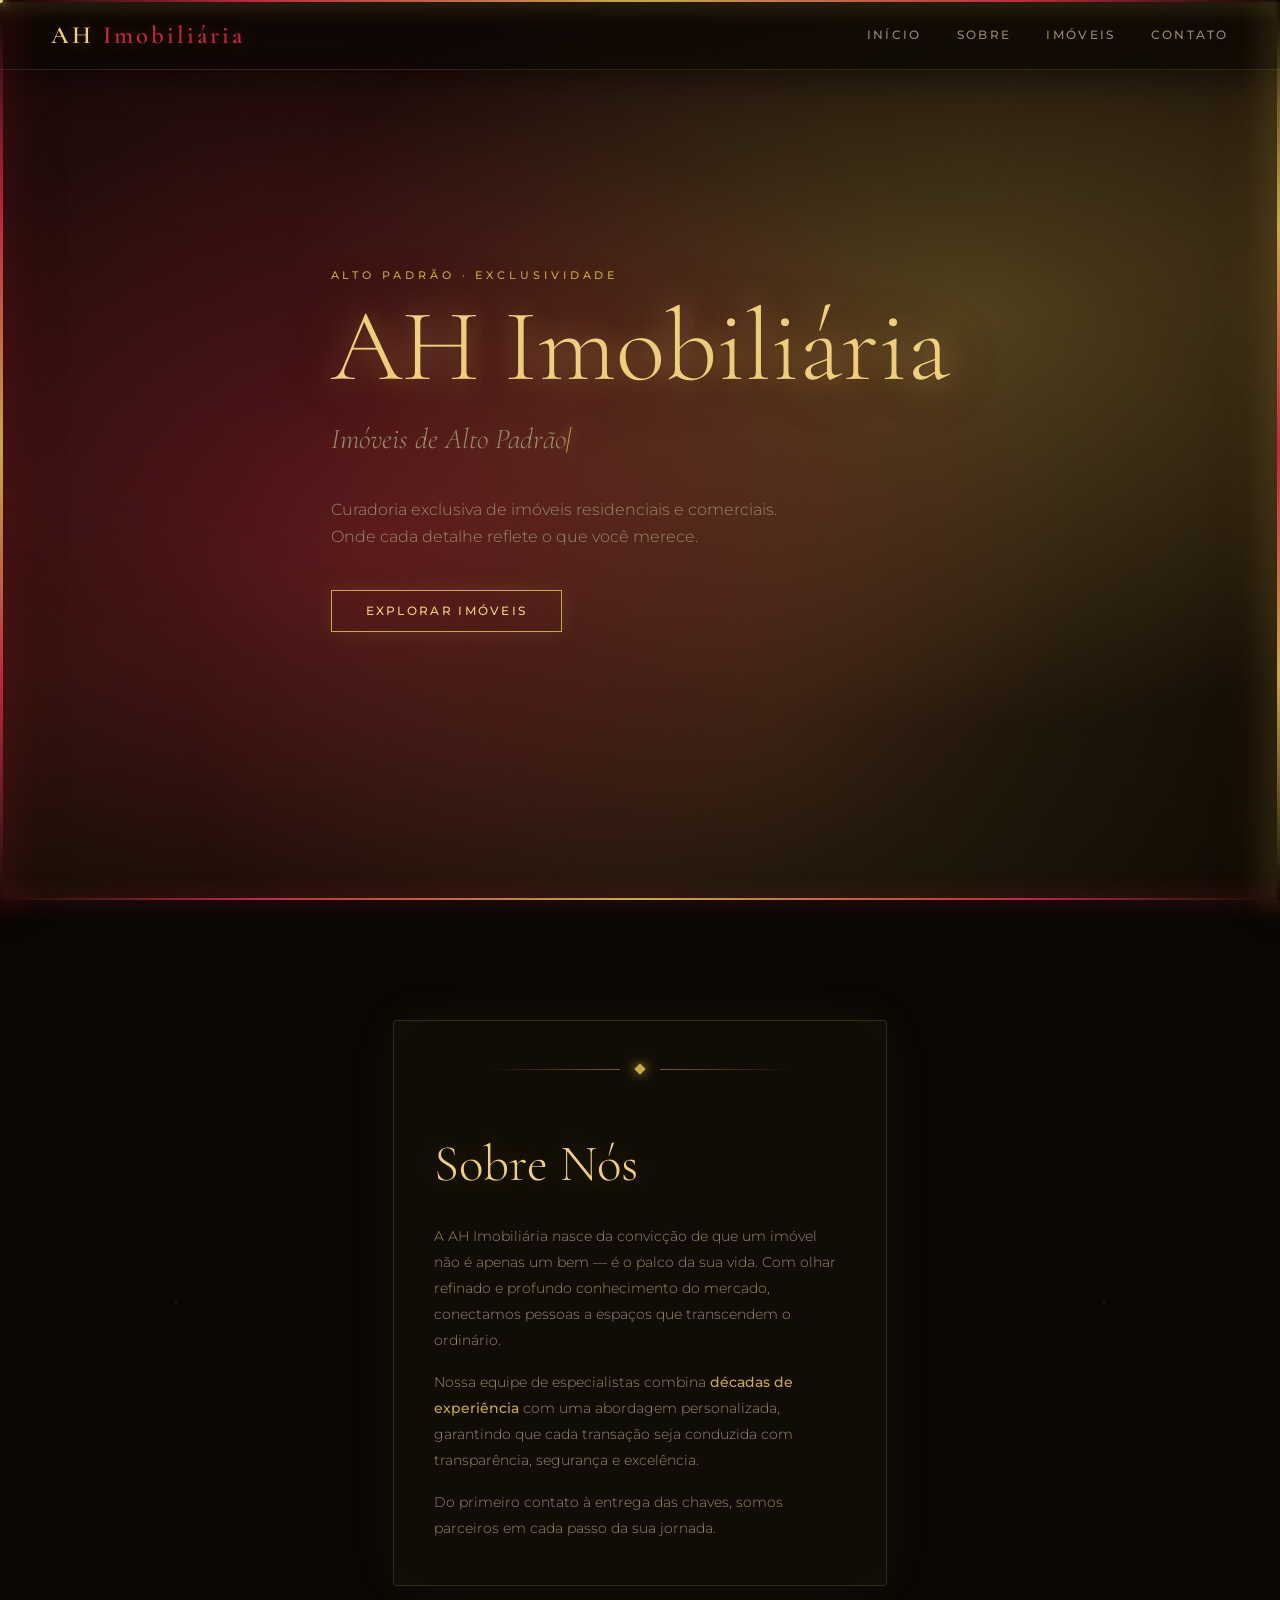
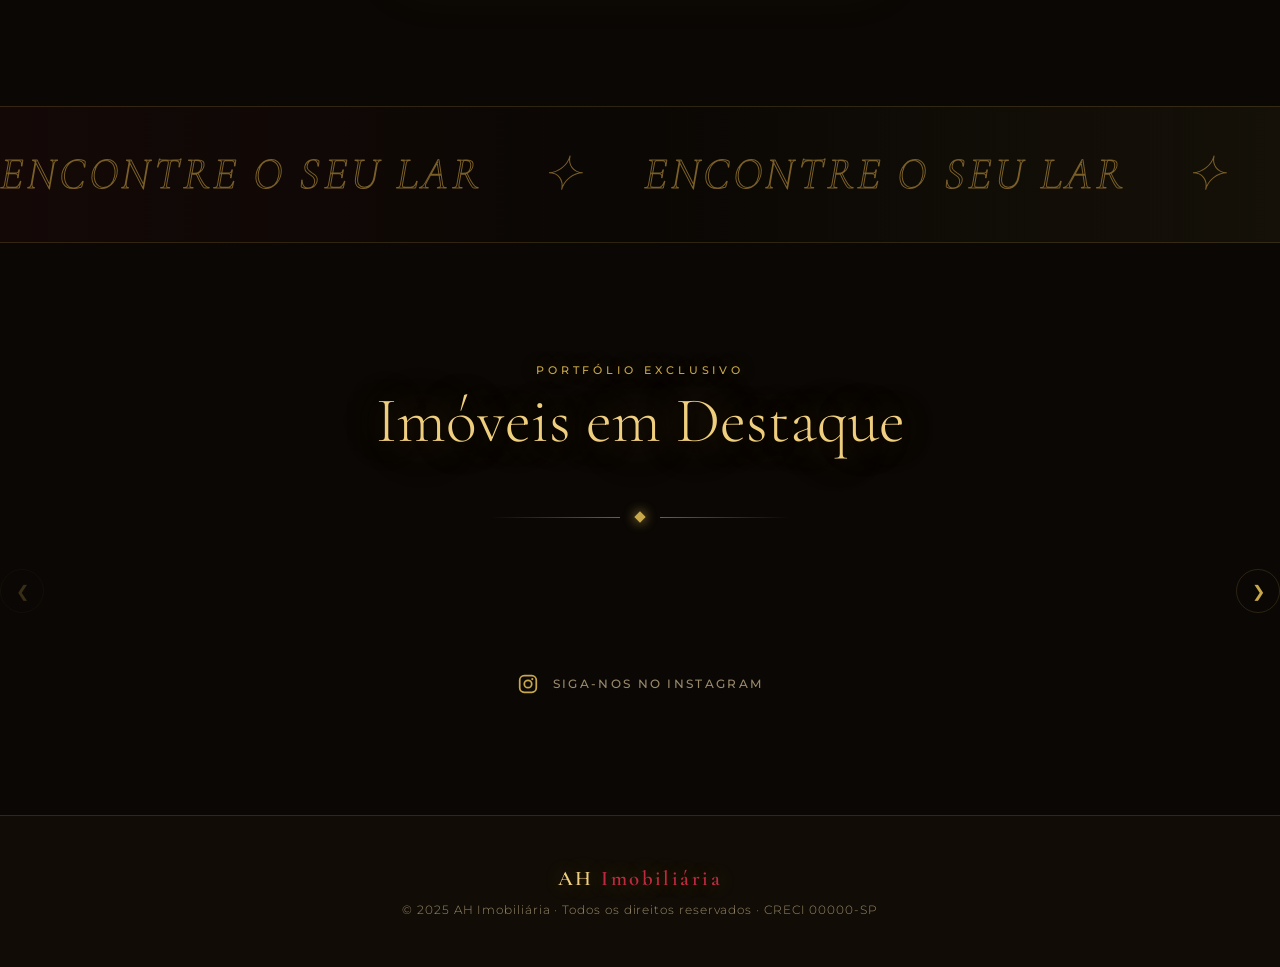
==== index.html @ 56e22060 "Add files via upload" ====
<!DOCTYPE html>
<html lang="pt-BR">
<head>
  <meta charset="UTF-8" />
  <meta name="viewport" content="width=device-width, initial-scale=1.0" />
  <title>AH Imobiliária — Imóveis de Alto Padrão</title>
  <meta name="description" content="AH Imobiliária — Imóveis residenciais e comerciais de alto padrão. Encontre o seu próximo lar com quem entende de luxo." />
  <link rel="preconnect" href="https://fonts.googleapis.com" />
  <link rel="preconnect" href="https://fonts.gstatic.com" crossorigin />
  <link href="https://fonts.googleapis.com/css2?family=Cormorant+Garamond:ital,wght@0,300;0,400;0,600;0,700;1,300;1,400&family=Montserrat:wght@300;400;500;600&display=swap" rel="stylesheet" />
  <link rel="stylesheet" href="style.css" />
</head>
<body>

<!-- GLOW BORDERS -->
<div class="page-border-top"></div>
<div class="page-border-bottom"></div>

<!-- CURSOR -->
<div class="cursor-dot" id="cursorDot"></div>
<div class="cursor-ring" id="cursorRing"></div>

<!-- PRELOADER -->
<div class="preloader" id="preloader" aria-hidden="true">
  <svg class="loader-mark" viewBox="0 0 180 180" role="img" aria-label="AH">
    <defs>
      <linearGradient id="mGradient" x1="0%" y1="0%" x2="100%" y2="100%">
        <stop offset="0%" stop-color="#7a5f28" />
        <stop offset="50%" stop-color="#c9a84c" />
        <stop offset="100%" stop-color="#8b1a2a" />
      </linearGradient>
    </defs>
    <path d="M26 145 V35 h26 l38 59 38-59 h26 v110 h-26V79l-38 56h-1L52 79v66z"
      fill="none" stroke="url(#mGradient)"
      stroke-width="9" stroke-linejoin="round" stroke-linecap="round" pathLength="100" />
  </svg>
</div>

<!-- HEADER -->
<header class="site-header">
  <a href="#inicio" class="logo">AH <span>Imobiliária</span></a>
  <nav class="menu" aria-label="Menu principal">
    <a href="#inicio">Início</a>
    <a href="#sobre">Sobre</a>
    <a href="#imoveis">Imóveis</a>
    <a href="#contato">Contato</a>
  </nav>
</header>

<!-- MODAL PROPERTY -->
<div class="modal-overlay" id="propModal" role="dialog" aria-modal="true" aria-labelledby="modalTitle">
  <div class="modal" id="modalBox">
    <button class="modal-close" id="modalClose" aria-label="Fechar">✕</button>
    <div class="modal-grid">
      <div class="modal-gallery">
        <img id="modalImg" src="" alt="" />
        <div class="modal-gallery-overlay"></div>
      </div>
      <div class="modal-info">
        <div class="modal-badge" id="modalBadge">Destaque</div>
        <h2 class="modal-title" id="modalTitle"></h2>
        <div class="modal-price" id="modalPrice"></div>
        <div class="modal-divider"></div>
        <div class="modal-details" id="modalDetails"></div>
        <div class="modal-features" id="modalFeatures"></div>
        <p class="modal-desc" id="modalDesc"></p>
        <button class="btn-contact" onclick="window.open('https://wa.me/5527999999999','_blank')">
          Solicitar Visita →
        </button>
      </div>
    </div>
  </div>
</div>

<main>

  <!-- HERO -->
  <section id="inicio" class="hero">
    <div class="hero-bg hero-bg-1 parallax" data-speed="0.08"></div>
    <div class="hero-bg hero-bg-2 parallax" data-speed="0.13"></div>
    <div class="hero-noise"></div>

    <div class="hero-content wrapper reveal">
      <p class="kicker">ALTO PADRÃO · EXCLUSIVIDADE</p>
      <h1 class="hero-title split">AH Imobiliária</h1>
      <p class="typed-line">
        <span id="typed-text"></span><span class="caret" aria-hidden="true">|</span>
      </p>
      <p class="hero-sub">
        Curadoria exclusiva de imóveis residenciais e comerciais. Onde cada detalhe reflete o que você merece.
      </p>
      <a href="#imoveis" class="btn-hero">Explorar Imóveis</a>
    </div>

    <div class="hero-photo-wrap reveal" aria-hidden="true">
      <div class="hero-parallax parallax" data-speed="0.05">
        <img src="hero.jpg" alt="Imóvel de luxo" class="hero-photo" onerror="this.style.display='none'" />
      </div>
    </div>
  </section>

  <!-- ABOUT -->
  <section id="sobre" class="about wrapper section-height">
    <div class="about-media left reveal" aria-hidden="true">
      <div class="about-card parallax" data-speed="0.03">
        <img src="sobre1.jpg" alt="" onerror="this.style.display='none'" />
      </div>
    </div>

    <article class="about-copy reveal">
      <div class="ornament">
        <div class="ornament-line"></div>
        <div class="ornament-diamond"></div>
        <div class="ornament-line right"></div>
      </div>
      <h2 class="split">Sobre Nós</h2>
      <p>
        A AH Imobiliária nasce da convicção de que um imóvel não é apenas um bem — é o palco da sua vida.
        Com olhar refinado e profundo conhecimento do mercado, conectamos pessoas a espaços que transcendem o ordinário.
      </p>
      <p>
        Nossa equipe de especialistas combina <strong>décadas de experiência</strong> com uma abordagem personalizada,
        garantindo que cada transação seja conduzida com transparência, segurança e excelência.
      </p>
      <p>
        Do primeiro contato à entrega das chaves, somos parceiros em cada passo da sua jornada.
      </p>
    </article>

    <div class="about-media right reveal" aria-hidden="true">
      <div class="about-card parallax" data-speed="0.07">
        <img src="sobre2.jpg" alt="" onerror="this.style.display='none'" />
      </div>
    </div>
  </section>

  <!-- MARQUEE -->
  <section class="know-me" aria-hidden="true">
    <div class="marquee">
      <div class="marquee-track">
        <span>ENCONTRE O SEU LAR</span>
        <span aria-hidden="true">✦</span>
        <span>ENCONTRE O SEU LAR</span>
        <span aria-hidden="true">✦</span>
        <span>ENCONTRE O SEU LAR</span>
        <span aria-hidden="true">✦</span>
        <span>ENCONTRE O SEU LAR</span>
        <span aria-hidden="true">✦</span>
      </div>
    </div>
  </section>

  <!-- IMÓVEIS -->
  <section id="imoveis" class="portfolio wrapper section-height">
    <div class="section-head reveal">
      <p class="kicker">Portfólio Exclusivo</p>
      <h2 class="split">Imóveis em Destaque</h2>
    </div>

    <div class="ornament reveal" style="margin-bottom:48px;">
      <div class="ornament-line"></div>
      <div class="ornament-diamond"></div>
      <div class="ornament-line right"></div>
    </div>

    <div class="carousel reveal" aria-label="Carrossel de imóveis">
      <button class="nav prev" aria-label="Imóvel anterior">&#10094;</button>
      <div class="track-window">
        <ul class="track" id="project-track">

          <!-- CARD 1 -->
          <li class="project-card" data-prop="0">
            <div class="card-img-wrap">
              <img src="imovel1.jpg" alt="Cobertura Duplex Jardins" onerror="this.src='data:image/svg+xml,%3Csvg xmlns=\'http://www.w3.org/2000/svg\' width=\'400\' height=\'300\'%3E%3Crect fill=\'%231a1208\'/%3E%3Ctext x=\'50%25\' y=\'50%25\' dominant-baseline=\'middle\' text-anchor=\'middle\' fill=\'%237a5f28\' font-size=\'24\'%3E🏛%3C/text%3E%3C/svg%3E'" />
              <span class="card-badge">Destaque</span>
            </div>
            <div class="card-body">
              <h3>Cobertura Duplex Jardins</h3>
              <div class="card-location">
                <svg viewBox="0 0 24 24"><path d="M12 2C8.13 2 5 5.13 5 9c0 5.25 7 13 7 13s7-7.75 7-13c0-3.87-3.13-7-7-7zm0 9.5c-1.38 0-2.5-1.12-2.5-2.5s1.12-2.5 2.5-2.5 2.5 1.12 2.5 2.5-1.12 2.5-2.5 2.5z"/></svg>
                Jardins, São Paulo – SP
              </div>
              <p class="card-desc">Cobertura duplex com terraço privativo, piscina e vista panorâmica. 4 suítes, acabamento em mármore italiano.</p>
              <div class="card-footer">
                <div class="card-price">R$ 4.800.000<span>Venda</span></div>
                <button class="project-go" onclick="openModal(0)" aria-label="Ver detalhes">
                  <span class="icon"></span>
                </button>
              </div>
            </div>
          </li>

          <!-- CARD 2 -->
          <li class="project-card" data-prop="1">
            <div class="card-img-wrap">
              <img src="imovel2.jpg" alt="Mansão Alphaville" onerror="this.src='data:image/svg+xml,%3Csvg xmlns=\'http://www.w3.org/2000/svg\' width=\'400\' height=\'300\'%3E%3Crect fill=\'%231a1208\'/%3E%3Ctext x=\'50%25\' y=\'50%25\' dominant-baseline=\'middle\' text-anchor=\'middle\' fill=\'%237a5f28\' font-size=\'24\'%3E🏡%3C/text%3E%3C/svg%3E'" />
              <span class="card-badge">Novo</span>
            </div>
            <div class="card-body">
              <h3>Mansão Alphaville</h3>
              <div class="card-location">
                <svg viewBox="0 0 24 24"><path d="M12 2C8.13 2 5 5.13 5 9c0 5.25 7 13 7 13s7-7.75 7-13c0-3.87-3.13-7-7-7zm0 9.5c-1.38 0-2.5-1.12-2.5-2.5s1.12-2.5 2.5-2.5 2.5 1.12 2.5 2.5-1.12 2.5-2.5 2.5z"/></svg>
                Alphaville, Barueri – SP
              </div>
              <p class="card-desc">Casa de 800m² com 5 suítes, home theater, adega climatizada e jardim projetado por paisagista renomado.</p>
              <div class="card-footer">
                <div class="card-price">R$ 9.200.000<span>Venda</span></div>
                <button class="project-go" onclick="openModal(1)" aria-label="Ver detalhes">
                  <span class="icon"></span>
                </button>
              </div>
            </div>
          </li>

          <!-- CARD 3 -->
          <li class="project-card" data-prop="2">
            <div class="card-img-wrap">
              <img src="imovel3.jpg" alt="Penthouse Itaim Bibi" onerror="this.src='data:image/svg+xml,%3Csvg xmlns=\'http://www.w3.org/2000/svg\' width=\'400\' height=\'300\'%3E%3Crect fill=\'%231a1208\'/%3E%3Ctext x=\'50%25\' y=\'50%25\' dominant-baseline=\'middle\' text-anchor=\'middle\' fill=\'%237a5f28\' font-size=\'24\'%3E🌆%3C/text%3E%3C/svg%3E'" />
              <span class="card-badge">Alto Padrão</span>
            </div>
            <div class="card-body">
              <h3>Penthouse Itaim Bibi</h3>
              <div class="card-location">
                <svg viewBox="0 0 24 24"><path d="M12 2C8.13 2 5 5.13 5 9c0 5.25 7 13 7 13s7-7.75 7-13c0-3.87-3.13-7-7-7zm0 9.5c-1.38 0-2.5-1.12-2.5-2.5s1.12-2.5 2.5-2.5 2.5 1.12 2.5 2.5-1.12 2.5-2.5 2.5z"/></svg>
                Itaim Bibi, São Paulo – SP
              </div>
              <p class="card-desc">Penthouse com varanda gourmet de 200m², cozinha Bulthaup, automação completa e 4 vagas de garagem.</p>
              <div class="card-footer">
                <div class="card-price">R$ 6.500.000<span>Venda</span></div>
                <button class="project-go" onclick="openModal(2)" aria-label="Ver detalhes">
                  <span class="icon"></span>
                </button>
              </div>
            </div>
          </li>

          <!-- CARD 4 -->
          <li class="project-card" data-prop="3">
            <div class="card-img-wrap">
              <img src="imovel4.jpg" alt="Flat Corporativo Faria Lima" onerror="this.src='data:image/svg+xml,%3Csvg xmlns=\'http://www.w3.org/2000/svg\' width=\'400\' height=\'300\'%3E%3Crect fill=\'%231a1208\'/%3E%3Ctext x=\'50%25\' y=\'50%25\' dominant-baseline=\'middle\' text-anchor=\'middle\' fill=\'%237a5f28\' font-size=\'24\'%3E🏢%3C/text%3E%3C/svg%3E'" />
              <span class="card-badge">Locação</span>
            </div>
            <div class="card-body">
              <h3>Flat Corporativo Faria Lima</h3>
              <div class="card-location">
                <svg viewBox="0 0 24 24"><path d="M12 2C8.13 2 5 5.13 5 9c0 5.25 7 13 7 13s7-7.75 7-13c0-3.87-3.13-7-7-7zm0 9.5c-1.38 0-2.5-1.12-2.5-2.5s1.12-2.5 2.5-2.5 2.5 1.12 2.5 2.5-1.12 2.5-2.5 2.5z"/></svg>
                Faria Lima, São Paulo – SP
              </div>
              <p class="card-desc">Flat mobiliado de alto padrão com serviços hoteleiros, ideal para executivos. 2 suítes e vista para o parque.</p>
              <div class="card-footer">
                <div class="card-price">R$ 18.000<span>Aluguel/mês</span></div>
                <button class="project-go" onclick="openModal(3)" aria-label="Ver detalhes">
                  <span class="icon"></span>
                </button>
              </div>
            </div>
          </li>

          <!-- CARD 5 -->
          <li class="project-card" data-prop="4">
            <div class="card-img-wrap">
              <img src="imovel5.jpg" alt="Villa Beira-Mar" onerror="this.src='data:image/svg+xml,%3Csvg xmlns=\'http://www.w3.org/2000/svg\' width=\'400\' height=\'300\'%3E%3Crect fill=\'%231a1208\'/%3E%3Ctext x=\'50%25\' y=\'50%25\' dominant-baseline=\'middle\' text-anchor=\'middle\' fill=\'%237a5f28\' font-size=\'24\'%3E🌊%3C/text%3E%3C/svg%3E'" />
              <span class="card-badge">Exclusivo</span>
            </div>
            <div class="card-body">
              <h3>Villa Beira-Mar Guarujá</h3>
              <div class="card-location">
                <svg viewBox="0 0 24 24"><path d="M12 2C8.13 2 5 5.13 5 9c0 5.25 7 13 7 13s7-7.75 7-13c0-3.87-3.13-7-7-7zm0 9.5c-1.38 0-2.5-1.12-2.5-2.5s1.12-2.5 2.5-2.5 2.5 1.12 2.5 2.5-1.12 2.5-2.5 2.5z"/></svg>
                Enseada, Guarujá – SP
              </div>
              <p class="card-desc">Villa com acesso direto à praia privativa, 6 suítes, spa completo e sistema de energia solar integrado.</p>
              <div class="card-footer">
                <div class="card-price">R$ 14.000.000<span>Venda</span></div>
                <button class="project-go" onclick="openModal(4)" aria-label="Ver detalhes">
                  <span class="icon"></span>
                </button>
              </div>
            </div>
          </li>

          <!-- CARD 6 -->
          <li class="project-card" data-prop="5">
            <div class="card-img-wrap">
              <img src="imovel6.jpg" alt="Loft Design Vila Madalena" onerror="this.src='data:image/svg+xml,%3Csvg xmlns=\'http://www.w3.org/2000/svg\' width=\'400\' height=\'300\'%3E%3Crect fill=\'%231a1208\'/%3E%3Ctext x=\'50%25\' y=\'50%25\' dominant-baseline=\'middle\' text-anchor=\'middle\' fill=\'%237a5f28\' font-size=\'24\'%3E🎨%3C/text%3E%3C/svg%3E'" />
              <span class="card-badge">Moderno</span>
            </div>
            <div class="card-body">
              <h3>Loft Design Vila Madalena</h3>
              <div class="card-location">
                <svg viewBox="0 0 24 24"><path d="M12 2C8.13 2 5 5.13 5 9c0 5.25 7 13 7 13s7-7.75 7-13c0-3.87-3.13-7-7-7zm0 9.5c-1.38 0-2.5-1.12-2.5-2.5s1.12-2.5 2.5-2.5 2.5 1.12 2.5 2.5-1.12 2.5-2.5 2.5z"/></svg>
                Vila Madalena, São Paulo – SP
              </div>
              <p class="card-desc">Loft de 280m² com pé-direito duplo, mezanino, iluminação projetada e integração total com galeria de arte privativa.</p>
              <div class="card-footer">
                <div class="card-price">R$ 3.100.000<span>Venda</span></div>
                <button class="project-go" onclick="openModal(5)" aria-label="Ver detalhes">
                  <span class="icon"></span>
                </button>
              </div>
            </div>
          </li>

        </ul>
      </div>
      <button class="nav next" aria-label="Próximo imóvel">&#10095;</button>
    </div>

    <a class="portfolio-cta" id="contato" href="https://www.instagram.com/" target="_blank" rel="noopener noreferrer">
      <svg viewBox="0 0 24 24">
        <path d="M7.8 2h8.4A5.8 5.8 0 0 1 22 7.8v8.4a5.8 5.8 0 0 1-5.8 5.8H7.8A5.8 5.8 0 0 1 2 16.2V7.8A5.8 5.8 0 0 1 7.8 2Zm0 1.9a3.9 3.9 0 0 0-3.9 3.9v8.4a3.9 3.9 0 0 0 3.9 3.9h8.4a3.9 3.9 0 0 0 3.9-3.9V7.8a3.9 3.9 0 0 0-3.9-3.9H7.8Zm8.9 1.5a1.2 1.2 0 1 1 0 2.4 1.2 1.2 0 0 1 0-2.4ZM12 7a5 5 0 1 1 0 10 5 5 0 0 1 0-10Zm0 1.9a3.1 3.1 0 1 0 0 6.2 3.1 3.1 0 0 0 0-6.2Z" />
      </svg>
      Siga-nos no Instagram
    </a>
  </section>

</main>

<!-- FOOTER -->
<footer class="site-footer">
  <a href="#inicio" class="logo">AH <span>Imobiliária</span></a>
  <p>© 2025 AH Imobiliária · Todos os direitos reservados · CRECI 00000-SP</p>
</footer>

<script src="script.js"></script>
</body>
</html>
---- style.css ----
/* =====================================================
   AH IMOBILIÁRIA — LUXURY DARK GOLD
   ===================================================== */

@import url('https://fonts.googleapis.com/css2?family=Cormorant+Garamond:ital,wght@0,300;0,400;0,600;0,700;1,300;1,400&family=Montserrat:wght@300;400;500;600&display=swap');

:root {
  --gold:        #c9a84c;
  --gold-bright: #f0d080;
  --gold-dim:    #7a5f28;
  --crimson:     #8b1a2a;
  --crimson-bright: #c0293f;
  --dark:        #0a0704;
  --dark-2:      #110d06;
  --dark-3:      #1a1208;
  --surface:     #16100a;
  --text:        #e8d9b8;
  --text-muted:  #9a8a6a;
  --border:      rgba(201,168,76,0.18);
  --glow-gold:   rgba(201,168,76,0.35);
  --glow-red:    rgba(139,26,42,0.4);

  --font-display: 'Cormorant Garamond', serif;
  --font-body:    'Montserrat', sans-serif;
}

*, *::before, *::after { margin:0; padding:0; box-sizing:border-box; }

html { scroll-behavior: smooth; font-size: 16px; }

body {
  background: var(--dark);
  color: var(--text);
  font-family: var(--font-body);
  font-weight: 300;
  overflow-x: hidden;
  cursor: none;
}

/* =====================================================
   CUSTOM CURSOR
   ===================================================== */
.cursor-dot, .cursor-ring {
  position: fixed;
  border-radius: 50%;
  pointer-events: none;
  z-index: 99999;
  transform: translate(-50%, -50%);
  transition: opacity 0.3s;
}
.cursor-dot {
  width: 6px; height: 6px;
  background: var(--gold-bright);
  box-shadow: 0 0 10px var(--gold-bright), 0 0 20px var(--gold);
}
.cursor-ring {
  width: 34px; height: 34px;
  border: 1.5px solid rgba(201,168,76,0.6);
  transition: width 0.25s, height 0.25s, border-color 0.25s;
}
.cursor-ring.hover {
  width: 54px; height: 54px;
  border-color: var(--gold-bright);
}

/* =====================================================
   PAGE GLOW BORDERS
   ===================================================== */
body::before, body::after {
  content: '';
  position: fixed;
  z-index: 9998;
  pointer-events: none;
}
/* left edge glow */
body::before {
  top: 0; left: 0;
  width: 3px; height: 100vh;
  background: linear-gradient(to bottom,
    transparent 0%,
    var(--crimson-bright) 25%,
    var(--gold) 50%,
    var(--crimson-bright) 75%,
    transparent 100%);
  box-shadow: 0 0 30px 4px var(--glow-red), 0 0 60px 8px rgba(139,26,42,0.2);
  animation: edgePulse 4s ease-in-out infinite;
}
/* right edge glow */
body::after {
  top: 0; right: 0;
  width: 3px; height: 100vh;
  background: linear-gradient(to bottom,
    transparent 0%,
    var(--gold) 25%,
    var(--crimson-bright) 50%,
    var(--gold) 75%,
    transparent 100%);
  box-shadow: 0 0 30px 4px var(--glow-gold), 0 0 60px 8px rgba(201,168,76,0.15);
  animation: edgePulse 4s ease-in-out infinite reverse;
}

/* top/bottom borders via pseudo-wrapper */
.page-border-top, .page-border-bottom {
  position: fixed;
  left: 0; right: 0;
  height: 2px;
  z-index: 9998;
  pointer-events: none;
  background: linear-gradient(to right,
    transparent 0%,
    var(--crimson-bright) 20%,
    var(--gold) 50%,
    var(--crimson-bright) 80%,
    transparent 100%);
}
.page-border-top    { top: 0;    box-shadow: 0 0 20px 3px var(--glow-gold); }
.page-border-bottom { bottom: 0; box-shadow: 0 0 20px 3px var(--glow-red); }

@keyframes edgePulse {
  0%,100% { opacity: 0.6; }
  50%      { opacity: 1; }
}

/* =====================================================
   PRELOADER
   ===================================================== */
.preloader {
  position: fixed; inset: 0;
  z-index: 10000;
  background: var(--dark);
  display: flex; align-items: center; justify-content: center;
  transition: opacity 0.8s ease, visibility 0.8s ease;
}
.preloader.hide { opacity: 0; visibility: hidden; pointer-events: none; }

.loader-mark {
  width: 90px; height: 90px;
  filter: drop-shadow(0 0 16px var(--gold)) drop-shadow(0 0 40px var(--crimson));
}
.loader-mark path {
  stroke-dasharray: 100;
  stroke-dashoffset: 100;
  animation: drawM 1.5s ease forwards;
}
@keyframes drawM {
  to { stroke-dashoffset: 0; }
}

/* =====================================================
   HEADER
   ===================================================== */
.site-header {
  position: fixed; top: 0; left: 0; right: 0;
  z-index: 1000;
  padding: 0 4vw;
  height: 70px;
  display: flex; align-items: center; justify-content: space-between;
  background: rgba(10,7,4,0.75);
  backdrop-filter: blur(18px) saturate(150%);
  border-bottom: 1px solid var(--border);
  box-shadow: 0 2px 40px rgba(0,0,0,0.6);
}
.logo {
  font-family: var(--font-display);
  font-size: 1.55rem;
  font-weight: 600;
  letter-spacing: 0.12em;
  color: var(--gold-bright);
  text-shadow: 0 0 18px var(--glow-gold), 0 0 40px rgba(201,168,76,0.2);
  text-decoration: none;
}
.logo span { color: var(--crimson-bright); }

.menu { display: flex; gap: 2.2rem; list-style: none; }
.menu a {
  font-family: var(--font-body);
  font-size: 0.72rem;
  font-weight: 500;
  letter-spacing: 0.2em;
  text-transform: uppercase;
  color: var(--text-muted);
  text-decoration: none;
  position: relative;
  transition: color 0.3s;
}
.menu a::after {
  content: '';
  position: absolute; bottom: -4px; left: 0; right: 0; height: 1px;
  background: var(--gold);
  transform: scaleX(0);
  transform-origin: left;
  transition: transform 0.3s ease;
  box-shadow: 0 0 8px var(--gold);
}
.menu a:hover { color: var(--gold-bright); }
.menu a:hover::after { transform: scaleX(1); }

/* =====================================================
   HERO
   ===================================================== */
.hero {
  position: relative;
  min-height: 100vh;
  display: flex; align-items: center;
  overflow: hidden;
}

.hero-bg {
  position: absolute; inset: 0;
  background-size: cover;
  background-position: center;
  will-change: transform;
}
.hero-bg-1 {
  background-image:
    radial-gradient(ellipse at 30% 60%, rgba(139,26,42,0.55) 0%, transparent 55%),
    radial-gradient(ellipse at 75% 35%, rgba(201,168,76,0.3) 0%, transparent 50%),
    linear-gradient(160deg, #0a0704 0%, #1a0f06 50%, #0d0803 100%);
}
.hero-bg-2 {
  background-image:
    radial-gradient(ellipse at 60% 80%, rgba(201,168,76,0.12) 0%, transparent 55%),
    radial-gradient(ellipse at 20% 20%, rgba(139,26,42,0.2) 0%, transparent 45%);
}
.hero-noise {
  position: absolute; inset: 0;
  background-image: url("data:image/svg+xml,%3Csvg viewBox='0 0 256 256' xmlns='http://www.w3.org/2000/svg'%3E%3Cfilter id='n'%3E%3CfeTurbulence type='fractalNoise' baseFrequency='0.9' numOctaves='4'/%3E%3C/filter%3E%3Crect width='100%25' height='100%25' filter='url(%23n)' opacity='0.04'/%3E%3C/svg%3E");
  opacity: 0.5;
  pointer-events: none;
}

.hero-content {
  position: relative; z-index: 2;
  padding: 120px 4vw 80px;
  max-width: 700px;
}
.kicker {
  font-family: var(--font-body);
  font-size: 0.7rem;
  font-weight: 500;
  letter-spacing: 0.35em;
  text-transform: uppercase;
  color: var(--gold);
  margin-bottom: 1rem;
  text-shadow: 0 0 20px var(--glow-gold);
}
.hero-title {
  font-family: var(--font-display);
  font-size: clamp(3.5rem, 8vw, 7rem);
  font-weight: 300;
  line-height: 0.95;
  color: var(--gold-bright);
  text-shadow:
    0 0 30px rgba(240,208,128,0.5),
    0 0 80px rgba(201,168,76,0.3),
    0 0 120px rgba(139,26,42,0.3);
  margin-bottom: 1.6rem;
}
.hero-sub {
  font-size: 1rem;
  color: var(--text-muted);
  line-height: 1.7;
  max-width: 480px;
  margin-bottom: 2.5rem;
}
.typed-line {
  font-family: var(--font-display);
  font-size: clamp(1.2rem, 2.5vw, 1.8rem);
  font-style: italic;
  color: var(--text-muted);
  margin-bottom: 2.5rem;
}
.caret {
  display: inline-block;
  color: var(--gold);
  animation: blink 0.9s step-end infinite;
  text-shadow: 0 0 12px var(--gold);
}
@keyframes blink { 0%,100%{opacity:1} 50%{opacity:0} }

.btn-hero {
  display: inline-flex; align-items: center; gap: 10px;
  padding: 13px 34px;
  background: transparent;
  border: 1px solid var(--gold);
  color: var(--gold-bright);
  font-family: var(--font-body);
  font-size: 0.72rem;
  font-weight: 500;
  letter-spacing: 0.2em;
  text-transform: uppercase;
  text-decoration: none;
  cursor: none;
  position: relative;
  overflow: hidden;
  transition: color 0.4s, box-shadow 0.4s;
  box-shadow: 0 0 20px rgba(201,168,76,0.15), inset 0 0 20px rgba(201,168,76,0.03);
}
.btn-hero::before {
  content: '';
  position: absolute; inset: 0;
  background: linear-gradient(135deg, var(--gold) 0%, var(--crimson) 100%);
  transform: scaleX(0);
  transform-origin: left;
  transition: transform 0.4s ease;
  z-index: -1;
}
.btn-hero:hover { color: var(--dark); box-shadow: 0 0 40px var(--glow-gold); }
.btn-hero:hover::before { transform: scaleX(1); }

/* hero photo */
.hero-photo-wrap {
  position: absolute;
  right: 0; bottom: 0;
  width: 50%;
  max-width: 600px;
  height: 100%;
  z-index: 1;
  overflow: hidden;
}
.hero-parallax { height: 115%; }
.hero-photo {
  width: 100%; height: 100%;
  object-fit: cover;
  object-position: center top;
  mask-image: linear-gradient(to left, rgba(0,0,0,0.7) 50%, transparent 100%);
  -webkit-mask-image: linear-gradient(to left, rgba(0,0,0,0.7) 50%, transparent 100%);
}

/* =====================================================
   SCROLL REVEAL
   ===================================================== */
.reveal { opacity:0; transform:translateY(40px); transition: opacity 0.85s ease, transform 0.85s ease; }
.reveal.show { opacity:1; transform:translateY(0); }
.reveal-bg { transition: background 0.5s; }

/* =====================================================
   SPLIT TEXT CHARS
   ===================================================== */
.split .char {
  display: inline-block;
  opacity: 0;
  transform: translateY(30px) rotateX(40deg);
  transition: opacity 0.5s calc(var(--i)*0.04s) ease, transform 0.5s calc(var(--i)*0.04s) ease;
}
.show .split .char,
.split.show .char {
  opacity: 1;
  transform: none;
}

/* =====================================================
   SECTION LAYOUT
   ===================================================== */
.wrapper { max-width: 1300px; margin: 0 auto; padding: 0 4vw; }
.section-height { padding: 120px 0; }

/* =====================================================
   DIVIDER / ORNAMENT
   ===================================================== */
.ornament {
  display: flex; align-items: center; gap: 16px;
  margin: 0 auto 60px;
  max-width: 300px;
}
.ornament-line {
  flex: 1; height: 1px;
  background: linear-gradient(to right, transparent, var(--gold-dim));
}
.ornament-line.right {
  background: linear-gradient(to left, transparent, var(--gold-dim));
}
.ornament-diamond {
  width: 8px; height: 8px;
  background: var(--gold);
  transform: rotate(45deg);
  box-shadow: 0 0 12px var(--gold);
}

/* =====================================================
   ABOUT
   ===================================================== */
.about {
  display: grid;
  grid-template-columns: 1fr 1.4fr 1fr;
  gap: 40px;
  align-items: center;
}
.about-media { display: flex; justify-content: center; }
.about-card {
  border-radius: 4px;
  overflow: hidden;
  border: 1px solid var(--border);
  box-shadow: 0 0 40px rgba(201,168,76,0.08), 0 0 80px rgba(139,26,42,0.08);
}
.about-card img {
  width: 100%; display: block;
  filter: saturate(0.9) brightness(0.9);
  transition: filter 0.5s, transform 0.5s;
}
.about-card:hover img { filter: saturate(1.1) brightness(1); transform: scale(1.03); }

.about-copy {
  background: rgba(201,168,76,0.04);
  border: 1px solid var(--border);
  border-radius: 4px;
  padding: 44px 40px;
  box-shadow: 0 0 60px rgba(201,168,76,0.06), inset 0 0 40px rgba(201,168,76,0.02);
}
.about-copy h2 {
  font-family: var(--font-display);
  font-size: clamp(2.2rem, 4vw, 3.2rem);
  font-weight: 300;
  color: var(--gold-bright);
  text-shadow: 0 0 30px var(--glow-gold);
  margin-bottom: 28px;
}
.about-copy p { font-size: 0.88rem; line-height: 1.85; color: var(--text-muted); margin-bottom: 16px; }
.about-copy p:last-child { margin-bottom: 0; }
.about-copy strong { color: var(--gold); font-weight: 500; }

/* =====================================================
   MARQUEE
   ===================================================== */
.know-me {
  padding: 40px 0;
  overflow: hidden;
  border-top: 1px solid var(--border);
  border-bottom: 1px solid var(--border);
  background: linear-gradient(90deg, rgba(139,26,42,0.08) 0%, transparent 50%, rgba(201,168,76,0.06) 100%);
}
.marquee { overflow: hidden; white-space: nowrap; }
.marquee-track {
  display: inline-flex; gap: 60px;
  animation: marquee 22s linear infinite;
}
.marquee-track span {
  font-family: var(--font-display);
  font-size: clamp(1.8rem, 4vw, 2.8rem);
  font-style: italic;
  font-weight: 300;
  color: transparent;
  -webkit-text-stroke: 1px var(--gold-dim);
  letter-spacing: 0.08em;
  transition: color 0.3s, -webkit-text-stroke 0.3s;
}
.marquee-track span:hover {
  color: var(--gold);
  -webkit-text-stroke: 1px transparent;
  text-shadow: 0 0 20px var(--glow-gold);
}
@keyframes marquee { from { transform: translateX(0); } to { transform: translateX(-50%); } }

/* =====================================================
   SECTION HEAD
   ===================================================== */
.section-head { text-align: center; margin-bottom: 60px; }
.section-head h2 {
  font-family: var(--font-display);
  font-size: clamp(2.8rem, 5vw, 4.5rem);
  font-weight: 300;
  color: var(--gold-bright);
  text-shadow: 0 0 40px var(--glow-gold), 0 0 80px rgba(139,26,42,0.3);
  line-height: 1;
}
.section-head .kicker { margin-bottom: 12px; }

/* =====================================================
   CAROUSEL
   ===================================================== */
.carousel {
  display: flex; align-items: center; gap: 16px;
  position: relative;
}
.track-window {
  flex: 1;
  overflow: hidden;
}
.track {
  display: flex;
  gap: 20px;
  list-style: none;
  transition: transform 0.5s cubic-bezier(0.77,0,0.175,1);
  will-change: transform;
}

/* ===== PROPERTY CARD ===== */
.project-card {
  flex: 0 0 calc(25% - 15px);
  min-width: 0;
  background: var(--surface);
  border: 1px solid var(--border);
  border-radius: 4px;
  overflow: hidden;
  cursor: none;
  position: relative;
  transition: border-color 0.4s, box-shadow 0.4s, transform 0.4s;
  box-shadow: 0 4px 30px rgba(0,0,0,0.4);
}
.project-card::after {
  content: '';
  position: absolute; inset: 0;
  background: linear-gradient(to top, rgba(201,168,76,0.06) 0%, transparent 60%);
  opacity: 0;
  transition: opacity 0.4s;
}
.project-card:hover {
  border-color: rgba(201,168,76,0.45);
  box-shadow: 0 8px 50px rgba(201,168,76,0.15), 0 0 80px rgba(139,26,42,0.1);
  transform: translateY(-4px);
}
.project-card:hover::after { opacity: 1; }

.card-img-wrap {
  position: relative;
  width: 100%;
  aspect-ratio: 4/3;
  overflow: hidden;
}
.card-img-wrap img {
  width: 100%; height: 100%;
  object-fit: cover;
  transition: transform 0.6s ease;
  filter: brightness(0.85) saturate(0.9);
}
.project-card:hover .card-img-wrap img { transform: scale(1.06); }

.card-badge {
  position: absolute;
  top: 12px; right: 12px;
  background: var(--crimson);
  color: var(--gold-bright);
  font-size: 0.6rem;
  font-weight: 600;
  letter-spacing: 0.15em;
  text-transform: uppercase;
  padding: 4px 10px;
  border-radius: 2px;
  box-shadow: 0 0 12px rgba(192,41,63,0.5);
}

.card-body { padding: 22px 20px 18px; }
.card-body h3 {
  font-family: var(--font-display);
  font-size: 1.15rem;
  font-weight: 600;
  color: var(--gold-bright);
  margin-bottom: 8px;
  line-height: 1.25;
}
.card-location {
  display: flex; align-items: center; gap: 6px;
  font-size: 0.7rem;
  color: var(--text-muted);
  letter-spacing: 0.06em;
  margin-bottom: 10px;
}
.card-location svg { width: 11px; height: 11px; fill: var(--gold-dim); flex-shrink: 0; }
.card-desc {
  font-size: 0.75rem;
  color: var(--text-muted);
  line-height: 1.65;
  margin-bottom: 16px;
  display: -webkit-box;
  -webkit-line-clamp: 2;
  -webkit-box-orient: vertical;
  overflow: hidden;
}
.card-footer {
  display: flex; align-items: center; justify-content: space-between;
  border-top: 1px solid var(--border);
  padding-top: 14px;
  margin-top: 4px;
}
.card-price {
  font-family: var(--font-display);
  font-size: 1.15rem;
  font-weight: 600;
  color: var(--gold);
  text-shadow: 0 0 14px rgba(201,168,76,0.4);
}
.card-price span { font-size: 0.68rem; font-weight: 400; color: var(--text-muted); display: block; margin-top: -2px; }

.project-go {
  display: flex; align-items: center; justify-content: center;
  width: 36px; height: 36px;
  border: 1px solid var(--gold-dim);
  border-radius: 50%;
  color: var(--gold);
  cursor: none;
  transition: background 0.3s, border-color 0.3s, box-shadow 0.3s;
  text-decoration: none;
}
.project-go:hover {
  background: var(--gold);
  border-color: var(--gold);
  box-shadow: 0 0 20px var(--glow-gold);
}
.project-go:hover .icon { border-left-color: var(--dark); }
.icon {
  width: 0; height: 0;
  border-top: 5px solid transparent;
  border-bottom: 5px solid transparent;
  border-left: 8px solid var(--gold);
  margin-left: 2px;
  transition: border-left-color 0.3s;
}

/* NAV BUTTONS */
.nav {
  background: transparent;
  border: 1px solid var(--border);
  color: var(--gold);
  width: 44px; height: 44px;
  border-radius: 50%;
  font-size: 1rem;
  cursor: none;
  flex-shrink: 0;
  transition: background 0.3s, border-color 0.3s, box-shadow 0.3s, transform 0.3s;
  display: flex; align-items: center; justify-content: center;
}
.nav:hover:not(:disabled) {
  background: var(--gold);
  border-color: var(--gold);
  color: var(--dark);
  box-shadow: 0 0 24px var(--glow-gold);
  transform: scale(1.1);
}
.nav:disabled { opacity: 0.25; cursor: not-allowed; }

/* =====================================================
   PROPERTY MODAL
   ===================================================== */
.modal-overlay {
  position: fixed; inset: 0;
  z-index: 5000;
  background: rgba(5,3,2,0.88);
  backdrop-filter: blur(12px);
  display: flex; align-items: center; justify-content: center;
  padding: 24px;
  opacity: 0; visibility: hidden;
  transition: opacity 0.4s ease, visibility 0.4s;
}
.modal-overlay.open { opacity: 1; visibility: visible; }

.modal {
  background: var(--dark-3);
  border: 1px solid rgba(201,168,76,0.25);
  border-radius: 6px;
  width: 100%; max-width: 860px;
  max-height: 88vh;
  overflow-y: auto;
  position: relative;
  box-shadow:
    0 0 60px rgba(201,168,76,0.12),
    0 0 120px rgba(139,26,42,0.1),
    inset 0 0 60px rgba(201,168,76,0.02);
  transform: translateY(30px) scale(0.97);
  transition: transform 0.4s ease;
  scrollbar-width: thin;
  scrollbar-color: var(--gold-dim) transparent;
}
.modal-overlay.open .modal { transform: none; }

.modal-close {
  position: absolute; top: 18px; right: 18px;
  background: transparent;
  border: 1px solid var(--border);
  color: var(--gold);
  width: 38px; height: 38px;
  border-radius: 50%;
  font-size: 1.1rem;
  cursor: none;
  z-index: 10;
  transition: background 0.3s, box-shadow 0.3s;
  display: flex; align-items: center; justify-content: center;
}
.modal-close:hover { background: var(--crimson); box-shadow: 0 0 20px var(--glow-red); border-color: var(--crimson-bright); }

.modal-grid {
  display: grid;
  grid-template-columns: 1.1fr 1fr;
}

.modal-gallery {
  position: relative;
  aspect-ratio: 4/3;
  overflow: hidden;
}
.modal-gallery img {
  width: 100%; height: 100%;
  object-fit: cover;
  filter: brightness(0.9);
}
.modal-gallery-overlay {
  position: absolute; inset: 0;
  background: linear-gradient(to right, transparent 60%, var(--dark-3));
}

.modal-info { padding: 40px 36px; }

.modal-badge {
  display: inline-block;
  background: var(--crimson);
  color: var(--gold-bright);
  font-size: 0.6rem;
  font-weight: 600;
  letter-spacing: 0.15em;
  text-transform: uppercase;
  padding: 4px 12px;
  border-radius: 2px;
  margin-bottom: 16px;
  box-shadow: 0 0 14px rgba(192,41,63,0.4);
}

.modal-title {
  font-family: var(--font-display);
  font-size: clamp(1.6rem, 3vw, 2.4rem);
  font-weight: 300;
  color: var(--gold-bright);
  text-shadow: 0 0 24px var(--glow-gold);
  margin-bottom: 8px;
  line-height: 1.15;
}
.modal-price {
  font-family: var(--font-display);
  font-size: 1.6rem;
  font-weight: 600;
  color: var(--gold);
  text-shadow: 0 0 20px rgba(201,168,76,0.5);
  margin-bottom: 24px;
}
.modal-price span { font-size: 0.8rem; font-weight: 300; color: var(--text-muted); }

.modal-divider {
  height: 1px;
  background: linear-gradient(to right, var(--gold-dim), transparent);
  margin-bottom: 24px;
}

.modal-details { display: flex; flex-direction: column; gap: 12px; margin-bottom: 28px; }
.detail-row {
  display: flex; align-items: flex-start; gap: 12px;
  font-size: 0.8rem;
}
.detail-label {
  font-weight: 500;
  color: var(--gold);
  letter-spacing: 0.08em;
  text-transform: uppercase;
  font-size: 0.65rem;
  min-width: 100px;
  padding-top: 1px;
}
.detail-value { color: var(--text-muted); line-height: 1.6; }

.modal-features {
  display: flex; flex-wrap: wrap; gap: 8px;
  margin-bottom: 28px;
}
.feature-tag {
  font-size: 0.65rem;
  letter-spacing: 0.1em;
  text-transform: uppercase;
  padding: 5px 12px;
  border: 1px solid var(--border);
  color: var(--text-muted);
  border-radius: 2px;
  background: rgba(201,168,76,0.03);
}

.modal-desc {
  font-size: 0.82rem;
  line-height: 1.8;
  color: var(--text-muted);
  margin-bottom: 28px;
}

.btn-contact {
  display: inline-flex; align-items: center; gap: 10px;
  padding: 12px 30px;
  background: linear-gradient(135deg, var(--gold-dim) 0%, var(--crimson) 100%);
  border: none;
  color: var(--gold-bright);
  font-family: var(--font-body);
  font-size: 0.7rem;
  font-weight: 500;
  letter-spacing: 0.18em;
  text-transform: uppercase;
  cursor: none;
  border-radius: 2px;
  transition: box-shadow 0.4s, filter 0.4s;
  box-shadow: 0 4px 30px rgba(139,26,42,0.3);
}
.btn-contact:hover { box-shadow: 0 4px 40px rgba(201,168,76,0.3); filter: brightness(1.15); }

/* =====================================================
   INSTAGRAM / CTA
   ===================================================== */
.portfolio-cta {
  display: flex; align-items: center; justify-content: center; gap: 14px;
  margin-top: 60px;
  text-decoration: none;
  color: var(--text-muted);
  font-size: 0.72rem;
  font-weight: 500;
  letter-spacing: 0.2em;
  text-transform: uppercase;
  transition: color 0.3s;
}
.portfolio-cta:hover { color: var(--gold-bright); }
.portfolio-cta svg {
  width: 22px; height: 22px;
  fill: var(--gold);
  transition: filter 0.3s;
}
.portfolio-cta:hover svg { filter: drop-shadow(0 0 8px var(--gold)); }

/* =====================================================
   FOOTER
   ===================================================== */
.site-footer {
  text-align: center;
  padding: 50px 4vw;
  border-top: 1px solid var(--border);
  background: var(--dark-2);
}
.site-footer .logo { font-size: 1.3rem; display: block; margin-bottom: 12px; }
.site-footer p { font-size: 0.72rem; color: var(--text-muted); letter-spacing: 0.08em; }

/* =====================================================
   RESPONSIVE
   ===================================================== */
@media (max-width: 980px) {
  .about { grid-template-columns: 1fr; }
  .about-media.left, .about-media.right { display: none; }
  .project-card { flex: 0 0 calc(50% - 10px); }
  .modal-grid { grid-template-columns: 1fr; }
  .modal-gallery { aspect-ratio: 16/9; }
  .modal-gallery-overlay { background: linear-gradient(to top, var(--dark-3) 0%, transparent 50%); }
}
@media (max-width: 640px) {
  .hero-photo-wrap { display: none; }
  .project-card { flex: 0 0 calc(100% - 0px); }
  .site-header { padding: 0 20px; }
  .menu { gap: 1.2rem; }
  .modal-info { padding: 28px 24px; }
}
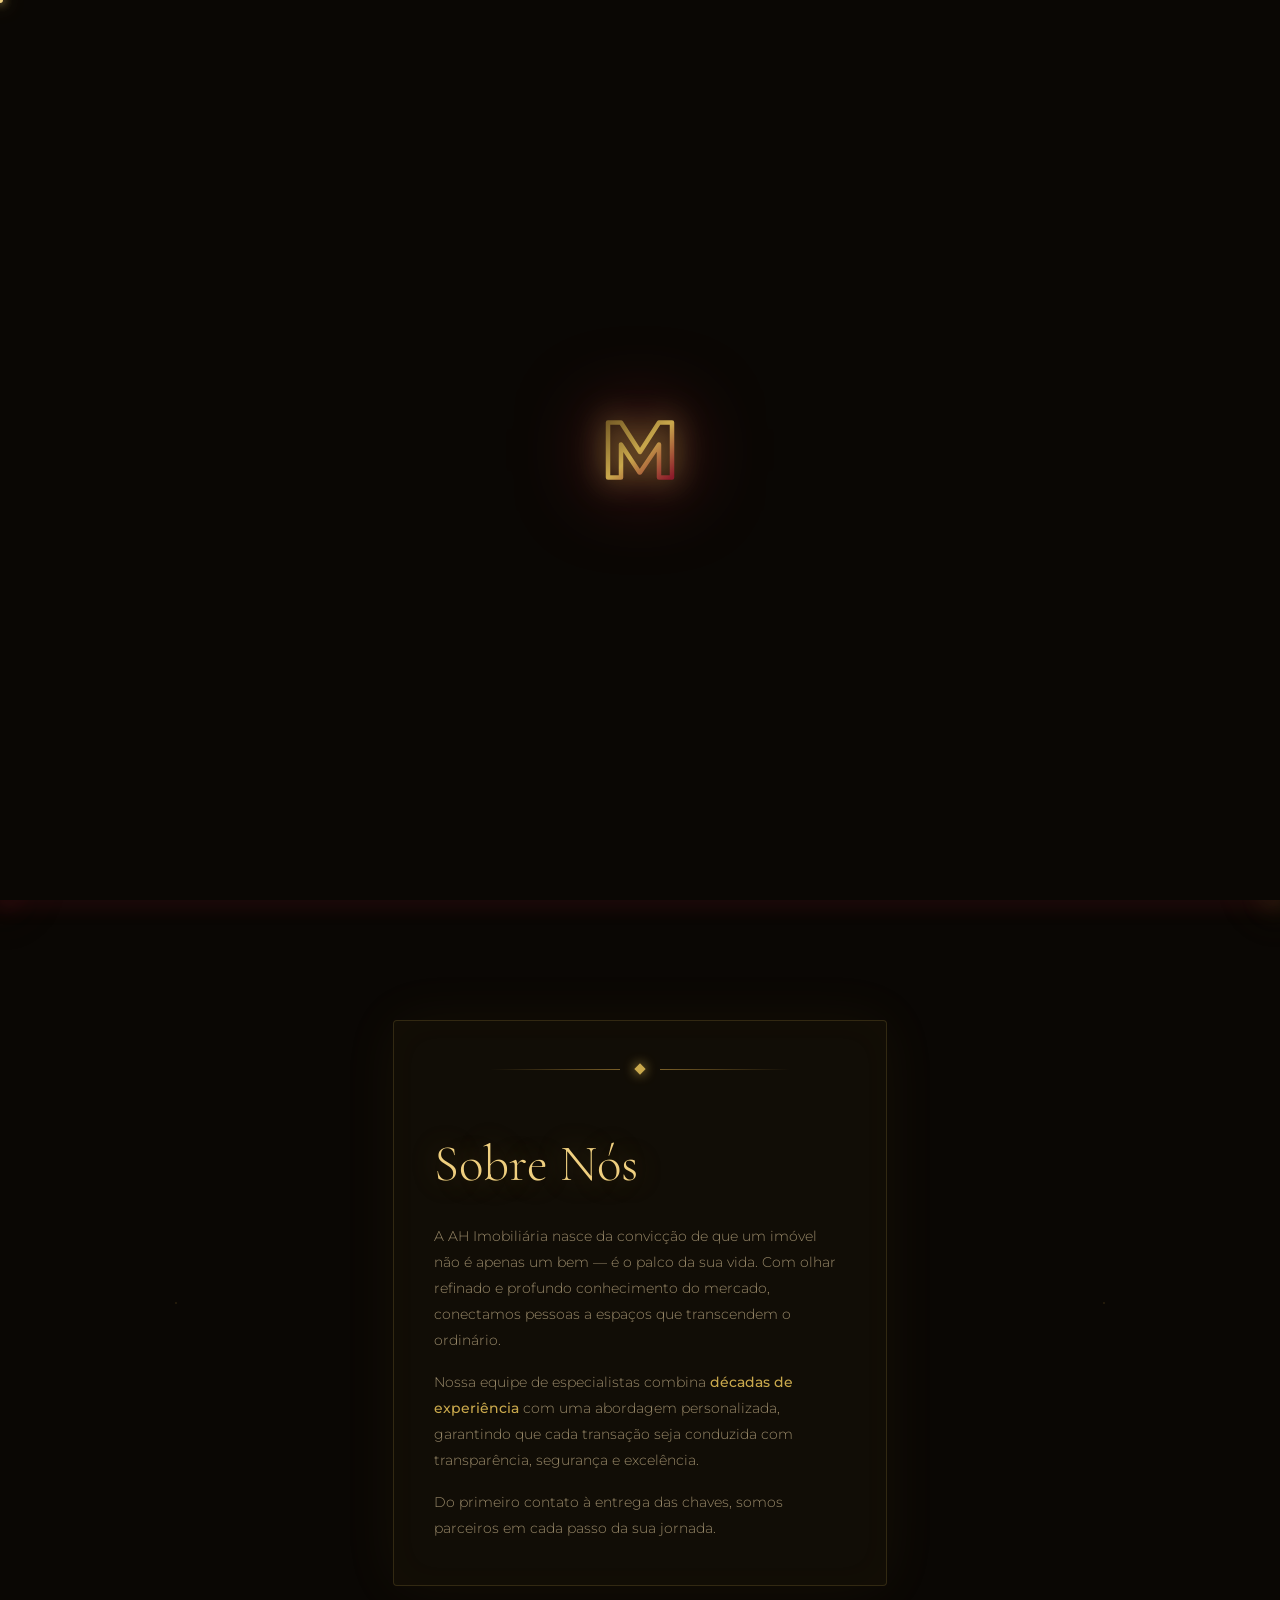
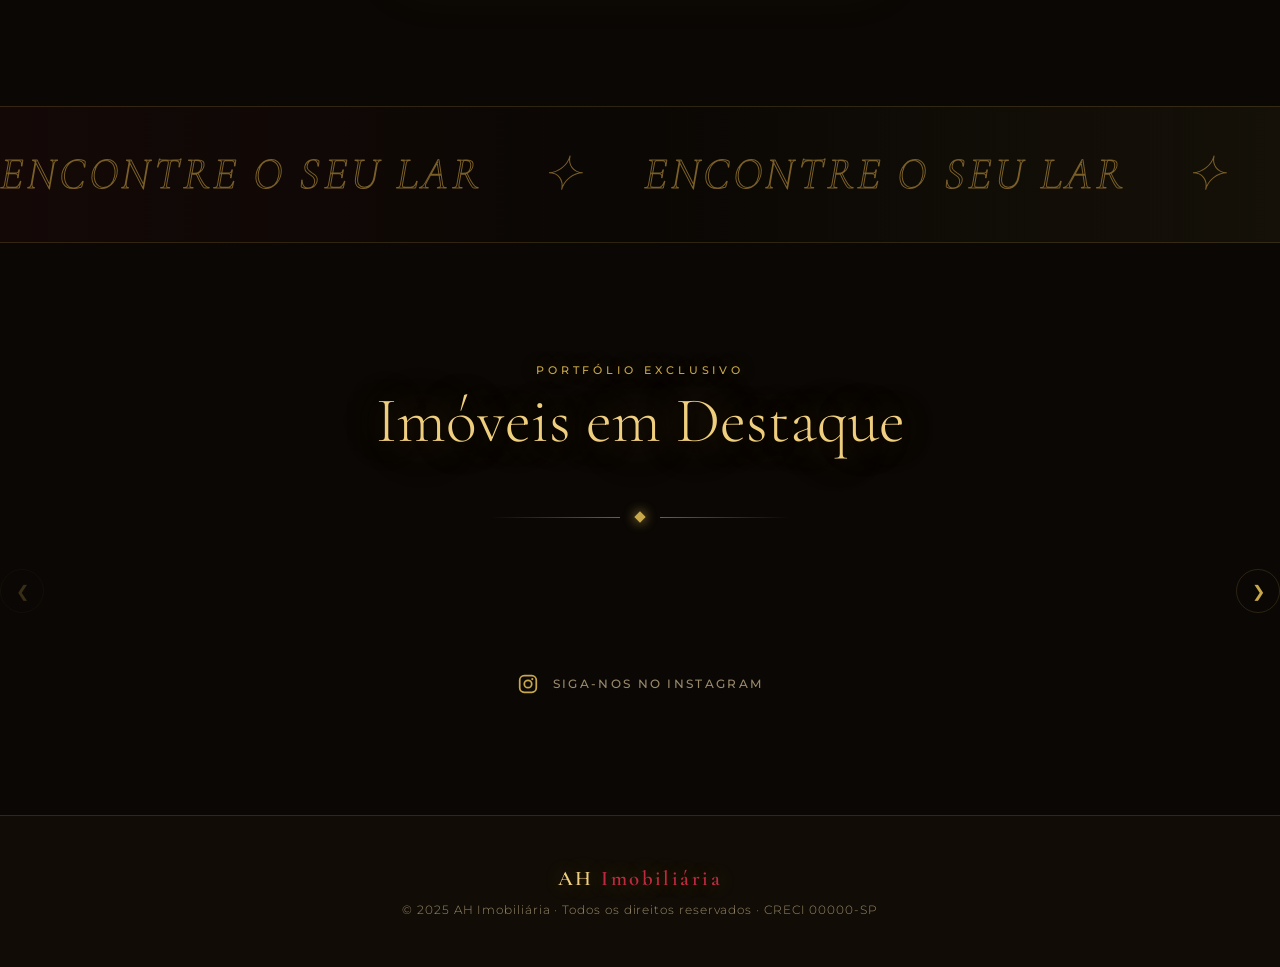
==== commit 8c1495c3: "Update index.html" ====
--- a/index.html
+++ b/index.html
@@ -305,7 +305,7 @@
       <button class="nav next" aria-label="Próximo imóvel">&#10095;</button>
     </div>
 
-    <a class="portfolio-cta" id="contato" href="https://www.instagram.com/" target="_blank" rel="noopener noreferrer">
+    <a class="portfolio-cta" id="contato" href="https://www.instagram.com/ah.imobiliaria/" target="_blank" rel="noopener noreferrer">
       <svg viewBox="0 0 24 24">
         <path d="M7.8 2h8.4A5.8 5.8 0 0 1 22 7.8v8.4a5.8 5.8 0 0 1-5.8 5.8H7.8A5.8 5.8 0 0 1 2 16.2V7.8A5.8 5.8 0 0 1 7.8 2Zm0 1.9a3.9 3.9 0 0 0-3.9 3.9v8.4a3.9 3.9 0 0 0 3.9 3.9h8.4a3.9 3.9 0 0 0 3.9-3.9V7.8a3.9 3.9 0 0 0-3.9-3.9H7.8Zm8.9 1.5a1.2 1.2 0 1 1 0 2.4 1.2 1.2 0 0 1 0-2.4ZM12 7a5 5 0 1 1 0 10 5 5 0 0 1 0-10Zm0 1.9a3.1 3.1 0 1 0 0 6.2 3.1 3.1 0 0 0 0-6.2Z" />
       </svg>
@@ -323,4 +323,4 @@
 
 <script src="script.js"></script>
 </body>
-</html>+</html>
